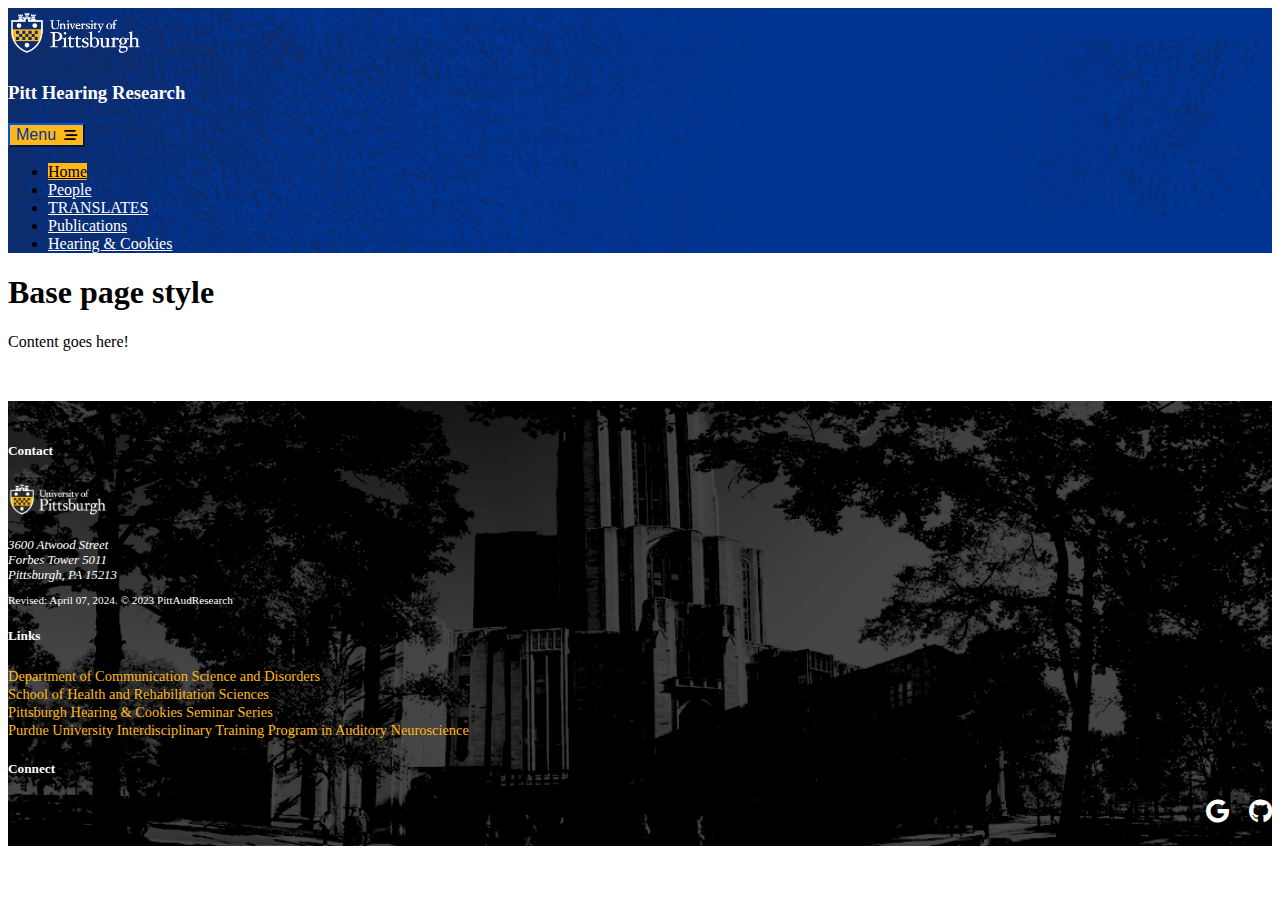
==== index.html @ f062fab5 "Initial commit of base layout" ====
<!doctype html>
<html lang="en">
  <head>
    <meta charset="utf-8">
    <meta name="viewport" content="width=device-width, initial-scale=1">

    <title>Pitt Hearing Research</title>

    <link href="https://cdn.jsdelivr.net/npm/bootstrap@5.3.2/dist/css/bootstrap.min.css" rel="stylesheet" integrity="sha384-T3c6CoIi6uLrA9TneNEoa7RxnatzjcDSCmG1MXxSR1GAsXEV/Dwwykc2MPK8M2HN" crossorigin="anonymous">

    <link rel="stylesheet" href="https://cdnjs.cloudflare.com/ajax/libs/font-awesome/6.0.0-beta3/css/all.min.css">

    <link rel="stylesheet" type="text/css" href="static/css/main.css">
    <link rel="icon" type="image/x-icon" href="static/images/favicons/favicon.ico">
  </head>


  <body>
  <!-- Navigation -->
  <nav class="navbar navbar-expand-lg custom-navbar sticky-top">
    <div class="container">
      <a class="navbar-brand custom-navbar-brand" href="https://www.pitt.edu/">
        <img src="static/images/pittsecondaryreverse.png" width="135" alt="Pitt">
      </a>
      <span class="border-start">
        <h3 class="custom-navbar-text ms-4 mt-2">Pitt Hearing Research </h3>
      </span>
      <button class="navbar-toggler custom-navbar-toggler" type="button" data-bs-toggle="collapse" data-bs-target="#navbarResponsive" aria-controls="navbarResponsive" aria-expanded="true" aria-label="Toggle navigation">
        <span class="menu-label">Menu</span>
        <i class="fas fa-bars-staggered"></i> <!-- FontAwesome icon -->
      </button>
      <div class="collapse navbar-collapse" id="navbarResponsive">
        <ul class="navbar-nav ms-auto">
          <li class="nav-item custom-nav-item">
            <a class="nav-link custom-nav-link active" href="#">Home</a>
          </li>
          <li class="nav-item custom-nav-item">
            <a class="nav-link custom-nav-link" href="people.html">People</a>
          </li>
          <li class="nav-item custom-nav-item">
            <a class="nav-link custom-nav-link" href="translates.html">TRANSLATES</a>
          </li>
          <li class="nav-item custom-nav-item">
            <a class="nav-link custom-nav-link" href="publications.html">Publications</a>
          </li>
          <li class="nav-item custom-nav-item">
            <a class="nav-link custom-nav-link" href="#">Hearing & Cookies</a>
          </li>
        </ul>
      </div>
    </div>
  </nav>


  <!-- Page Content -->
  <main role="main" class="container">
  <h1 class="mt-4">Base page style</h1>

  <p class="mt-4">
  Content goes here!
  </p>


  </main>


  <footer class="custom-footer">
    <div class="container">
      <div class="row">
        <!-- Left Column: Logo, Address, Copyright -->
        <div class="col-md-4">
          <h5>Contact</h5>
          <img src="static/images/pittsecondaryreverse.png" alt="Pitt Logo" class="footer-logo">
          <address class="smaller-text">
            3600 Atwood Street<br>
            Forbes Tower 5011<br>
            Pittsburgh, PA 15213
          </address>
          <p class="smallest-text">Revised: April 07, 2024. &copy; 2023 PittAudResearch</p>
        </div>
        <!-- Middle Column: Links -->
        <div class="col-md-4">
          <h5>Links</h5>
          <a href="https://www.shrs.pitt.edu/csd" target="_blank" class="footer-link">Department of Communication Science and Disorders</a><br>
          <a href="https://www.shrs.pitt.edu/" target="_blank" class="footer-link">School of Health and Rehabilitation Sciences</a><br>
          <a href="#" target="_blank" class="footer-link">Pittsburgh Hearing & Cookies Seminar Series</a><br>
          <a href="https://engineering.purdue.edu/TPAN" target="_blank" class="footer-link">Purdue University Interdisciplinary Training Program in Auditory Neuroscience</a><br>
        </div>
        <!-- Right Column: Social Media Icons -->
        <div class="col-md-4 text-end">
          <h5>Connect</h5>
          <div class="social-icons">
            <a href="https://scholar.google.com/citations?user=Ay6wT1MAAAAJ&hl=en" target="_blank"><i class="fab fa-google"></i></a>
            <a href="https://github.com/SNAPsoftware/" target="_blank"><i class="fab fa-github"></i></a>
          </div>
        </div>
      </div>
  </div>
  </footer>



    <script src="https://cdn.jsdelivr.net/npm/bootstrap@5.3.2/dist/js/bootstrap.bundle.min.js" integrity="sha384-C6RzsynM9kWDrMNeT87bh95OGNyZPhcTNXj1NW7RuBCsyN/o0jlpcV8Qyq46cDfL" crossorigin="anonymous"></script>
  </body>

</html>
---- static/css/main.css ----
/* PITT BRANDING */

/* Custom navbar styles */
.custom-navbar {
  background: url(../images/bg_header.png);
  background-color: #003594;
  background-size: cover; /* Cover the entire navbar */
  background-position: center; /* Center the background image */
  background-repeat: no-repeat; /* Do not repeat the image */
}

.custom-navbar-brand,
.custom-navbar-text,
.custom-nav-link {
  color: white !important;
}

.custom-navbar-toggler {
  background-color: white;
}

/* Hover effect for navbar items */
.custom-nav-item a:hover {
  background-color: #3366ff;
  color: white !important;
}

/* Active state for navbar items */
.custom-nav-item a.active {
  background-color: #ffb81c;
  color: black !important;
}


/* Custom navbar-toggler styles */
.custom-navbar-toggler {
  background-color: #ffb81c !important;
  border-color: #003594 !important;
}


.custom-navbar-toggler:focus {
  outline: none;
  box-shadow: 0 0 5px #ffb81c; /* Or any other color */
}


.menu-label {
  color: #003594;
  margin-right: 4px; /* Adjust spacing as needed */
  font-size: 16px;  /* Adjust font size as needed */
}


/* Footer */
.custom-footer {
  background-image: url('../images/footerpano.png');
  background-size: cover;
  background-position: center;
  background-repeat: no-repeat;
  color: #fff;
  padding: 20px 0;
  margin-top: 50px; /* Add top margin */

}


.footer-logo {
  max-width: 100px;
  margin-bottom: 15px;
}

.smaller-text {
  font-size: 0.8em;
}

.smallest-text {
  font-size: 0.7em;
}

.footer-link {
  color: #ffb81c;
  font-size: 0.9em;
  text-decoration: none;
}

.footer-link:hover {
  color: #fff;
}

.social-icons {
  display: flex;
  justify-content: flex-end;
  gap: 20px;
}

.social-icons a {
  color: #fff;
  font-size: 24px;
}

.social-icons a:hover {
  color: #ffb81c;
}


/* Team page styles */

/* Custom Card */
.team-card {
  border: none; /* Removes the border */
  text-align: center; /* Centers the content */
}

/* Custom Card Image */
/* Existing CSS for .team-card-img */
.team-card-img {
  border-radius: 50%;  /* makes it round */
  object-fit: cover;  /* resizes image to fit container while maintaining aspect ratio */
  object-position: center;  /* centers the image */
  width: 14rem;  /* fixed width */
  height: 14rem;  /* fixed height, same as width to make it a circle */
  display: block;  /* block level, for better control */
  margin: auto;  /* centers the image in the card */
  box-shadow: 0 0 10px 5px grey;  /* Adds a faded grey border */
  transition: box-shadow 0.2s;  /* Smooth transition for box-shadow */
}

/* Focus and hover behavior for links */
.profile-link {
  color: #000000;
  text-decoration: none;  /* Removes underlining */
}

.profile-link .fas,
.profile-link .team-card-title,
.profile-link .team-card-img {
  transition: color 0.2s, box-shadow 0.2s;  /* Smooth transition for color and box-shadow */
}

/* Color and box-shadow change on focus or hover for all elements inside the wrapper link */
.profile-link:focus .fas,
.profile-link:hover .fas {
  color: #ffb81c;
}

.profile-link:focus .team-card-img,
.profile-link:hover .team-card-img {
  box-shadow: 0 0 10px 5px #ffb81c;
}


/* Custom Card Body */
.team-card-body {
  padding: 15px;
}

/* Custom Social Media Icons */
.team-social-icons {
  font-size: 18px; /* Smaller font-size */
}

.team-social-icon {
  margin: 0 10px; /* Space between icons */
  color: #000000;
  text-decoration: none;
}

.team-social-icon:hover {
  color: #ffb81c; /* Becomes Pitt gold hover */
}


/* Style for social links on individual member page */
.social-link {
  color: black;
  text-decoration: none;
}

.social-link:hover {
  color: #ffb81c;
}


.twitter-scroll {
      max-height: 500px;  /* Set this to match the height of your main content */
      overflow-y: auto;
    }
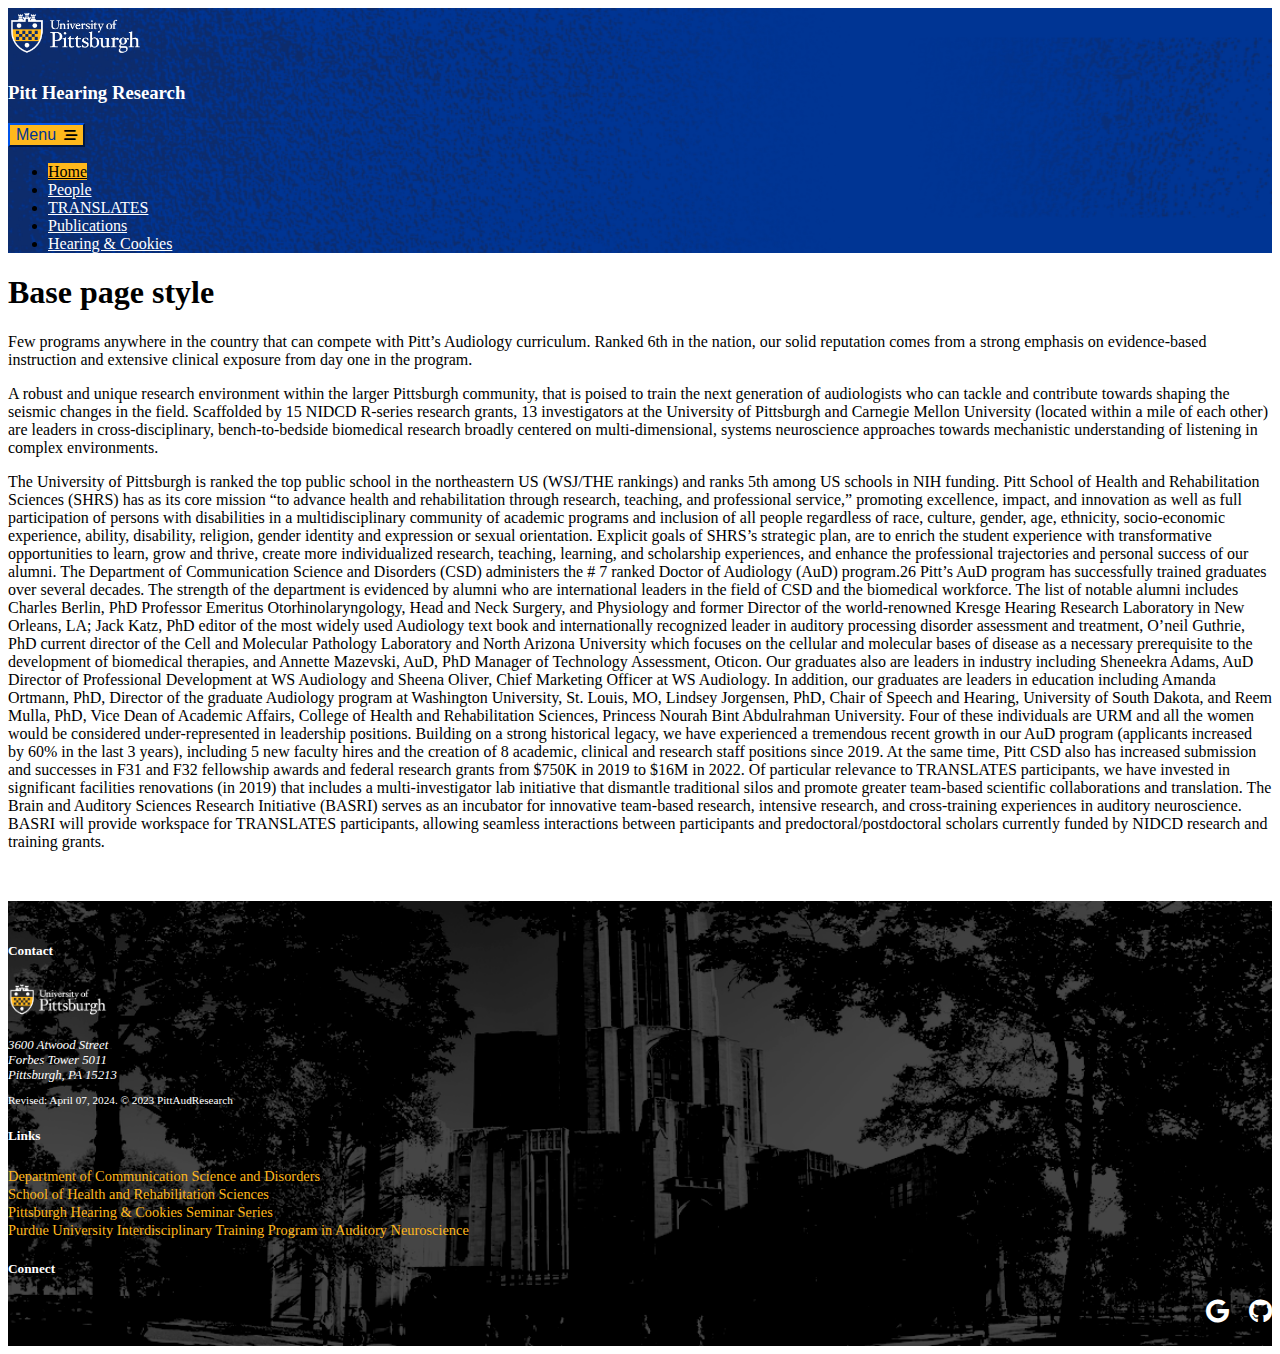
==== commit c3fb872d: "Placeholders added" ====
--- a/index.html
+++ b/index.html
@@ -4,7 +4,7 @@
     <meta charset="utf-8">
     <meta name="viewport" content="width=device-width, initial-scale=1">
 
-    <title>Pitt Hearing Research</title>
+    <title>Pitt Audiology Research</title>
 
     <link href="https://cdn.jsdelivr.net/npm/bootstrap@5.3.2/dist/css/bootstrap.min.css" rel="stylesheet" integrity="sha384-T3c6CoIi6uLrA9TneNEoa7RxnatzjcDSCmG1MXxSR1GAsXEV/Dwwykc2MPK8M2HN" crossorigin="anonymous">
 
@@ -57,10 +57,15 @@
   <h1 class="mt-4">Base page style</h1>
 
   <p class="mt-4">
-  Content goes here!
+
+  Few programs anywhere in the country that can compete with Pitt’s Audiology curriculum. Ranked 6th in the nation, our solid reputation comes from a strong emphasis on evidence-based instruction and extensive clinical exposure from day one in the program. </p>
+
+  A robust and unique research environment within the larger Pittsburgh community, that is poised to train the next generation of audiologists who can tackle and contribute towards shaping the seismic changes in the field. Scaffolded by 15 NIDCD R-series research grants, 13 investigators at the University of Pittsburgh and Carnegie Mellon University (located within a mile of each other) are leaders in cross-disciplinary, bench-to-bedside biomedical research broadly centered on multi-dimensional, systems neuroscience approaches towards mechanistic understanding of listening in complex environments.
+
+  <p>
+  The University of Pittsburgh is ranked the top public school in the northeastern US (WSJ/THE rankings) and ranks 5th among US schools in NIH funding. Pitt School of Health and Rehabilitation Sciences (SHRS) has as its core mission “to advance health and rehabilitation through research, teaching, and professional service,” promoting excellence, impact, and innovation as well as full participation of persons with disabilities in a multidisciplinary community of academic programs and inclusion of all people regardless of race, culture, gender, age, ethnicity, socio-economic experience, ability, disability, religion, gender identity and expression or sexual orientation. Explicit goals of SHRS’s strategic plan, are to enrich the student experience with transformative opportunities to learn, grow and thrive, create more individualized research, teaching, learning, and scholarship experiences, and enhance the professional trajectories and personal success of our alumni. The Department of Communication Science and Disorders (CSD) administers the # 7 ranked Doctor of Audiology (AuD) program.26 Pitt’s AuD program has successfully trained graduates over several decades. The strength of the department is evidenced by alumni who are international leaders in the field of CSD and the biomedical workforce. The list of notable alumni includes Charles Berlin, PhD Professor Emeritus Otorhinolaryngology, Head and Neck Surgery, and Physiology and former Director of the world-renowned Kresge Hearing Research Laboratory in New Orleans, LA; Jack Katz, PhD editor of the most widely used Audiology text book and internationally recognized leader in auditory processing disorder assessment and treatment, O’neil Guthrie, PhD current director of the Cell and Molecular Pathology Laboratory and North Arizona University which focuses on the cellular and molecular bases of disease as a necessary prerequisite to the development of biomedical therapies, and Annette Mazevski, AuD, PhD Manager of Technology Assessment, Oticon. Our graduates also are leaders in industry including Sheneekra Adams, AuD Director of Professional Development at WS Audiology and Sheena Oliver, Chief Marketing Officer at WS Audiology. In addition, our graduates are leaders in education including Amanda Ortmann, PhD, Director of the graduate Audiology program at Washington University, St. Louis, MO, Lindsey Jorgensen, PhD, Chair of Speech and Hearing, University of South Dakota, and Reem Mulla, PhD, Vice Dean of Academic Affairs, College of Health and Rehabilitation Sciences, Princess Nourah Bint Abdulrahman University.  Four of these individuals are URM and all the women would be considered under-represented in leadership positions. Building on a strong historical legacy, we have experienced a tremendous recent growth in our AuD program (applicants increased by 60% in the last 3 years), including 5 new faculty hires and the creation of 8 academic, clinical and research staff positions since 2019. At the same time, Pitt CSD also has increased submission and successes in F31 and F32 fellowship awards and federal research grants from $750K in 2019 to $16M in 2022. Of particular relevance to TRANSLATES participants, we have invested in significant facilities renovations (in 2019) that includes a multi-investigator lab initiative that dismantle traditional silos and promote greater team-based scientific collaborations and translation. The Brain and Auditory Sciences Research Initiative (BASRI) serves as an incubator for innovative team-based research, intensive research, and cross-training experiences in auditory neuroscience. BASRI will provide workspace for TRANSLATES participants, allowing seamless interactions between participants and predoctoral/postdoctoral scholars currently funded by NIDCD research and training grants. 
   </p>
-
-
+  
   </main>
 
 
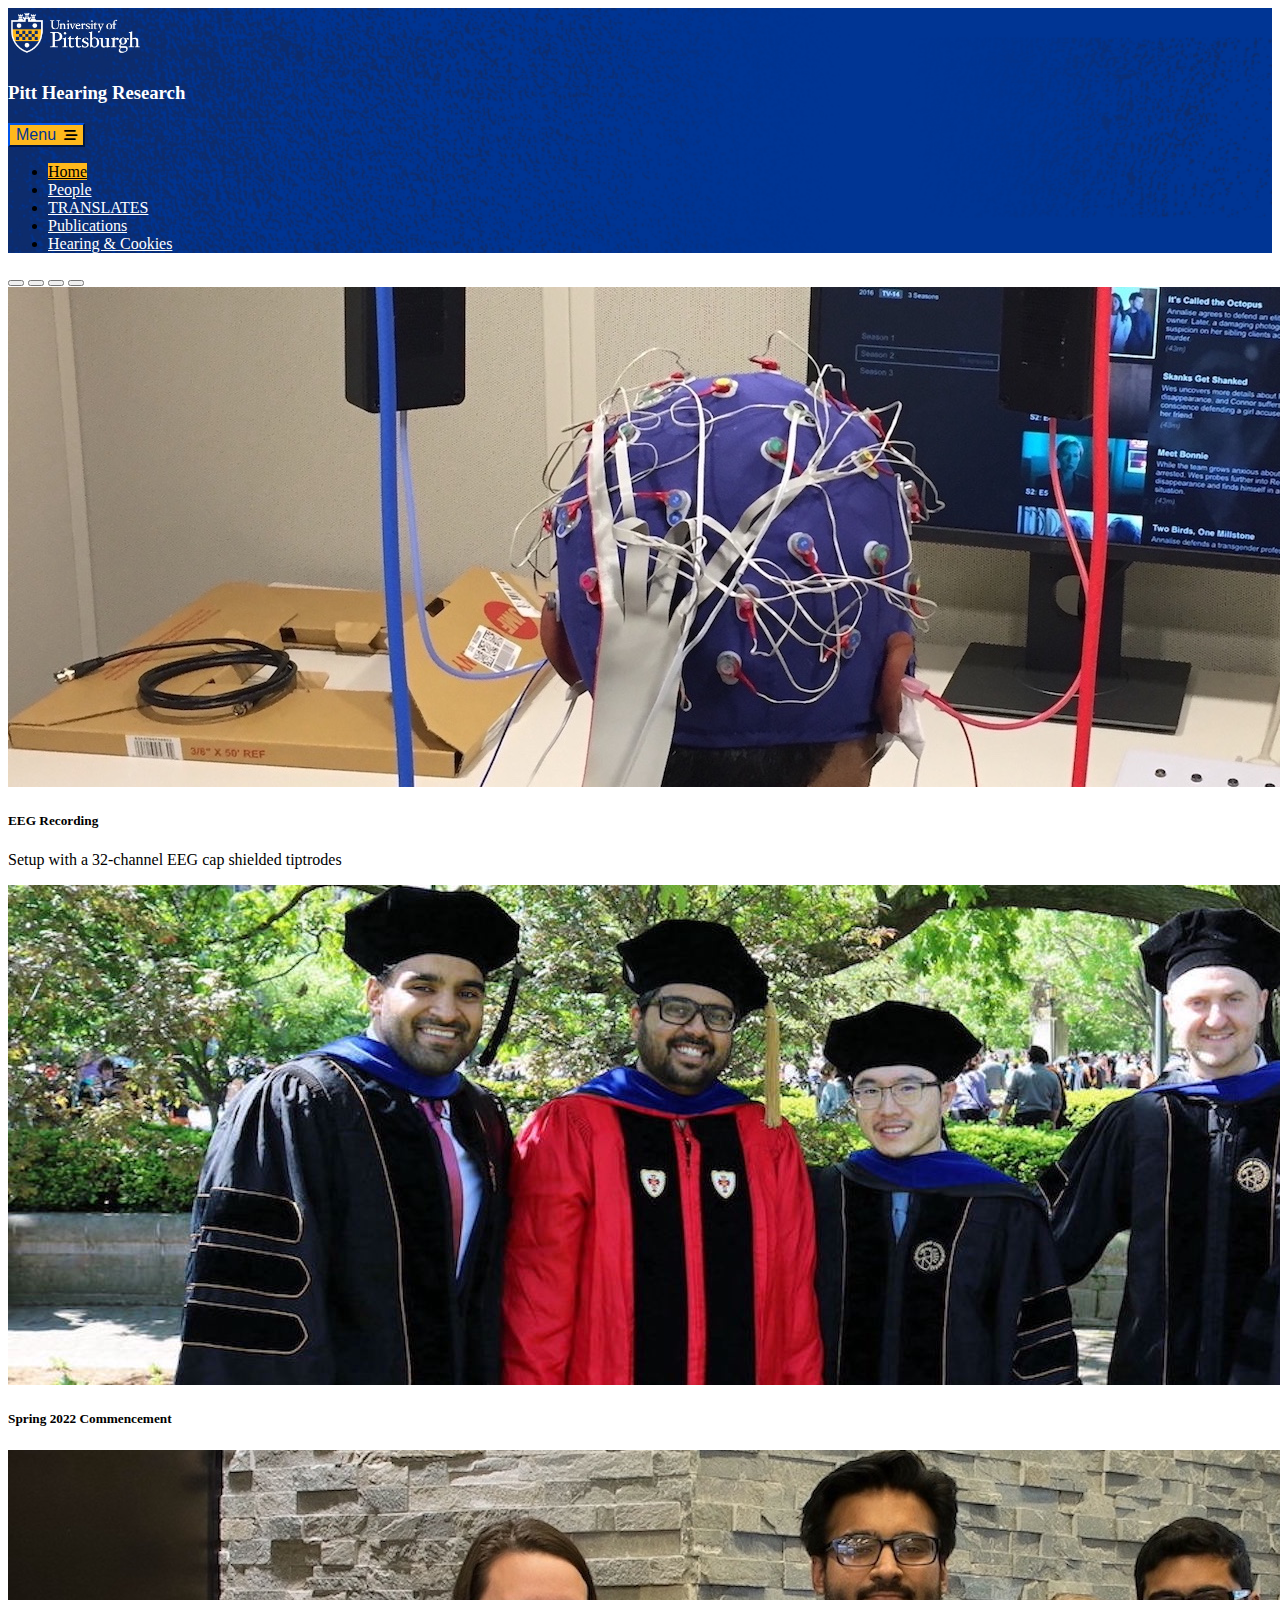
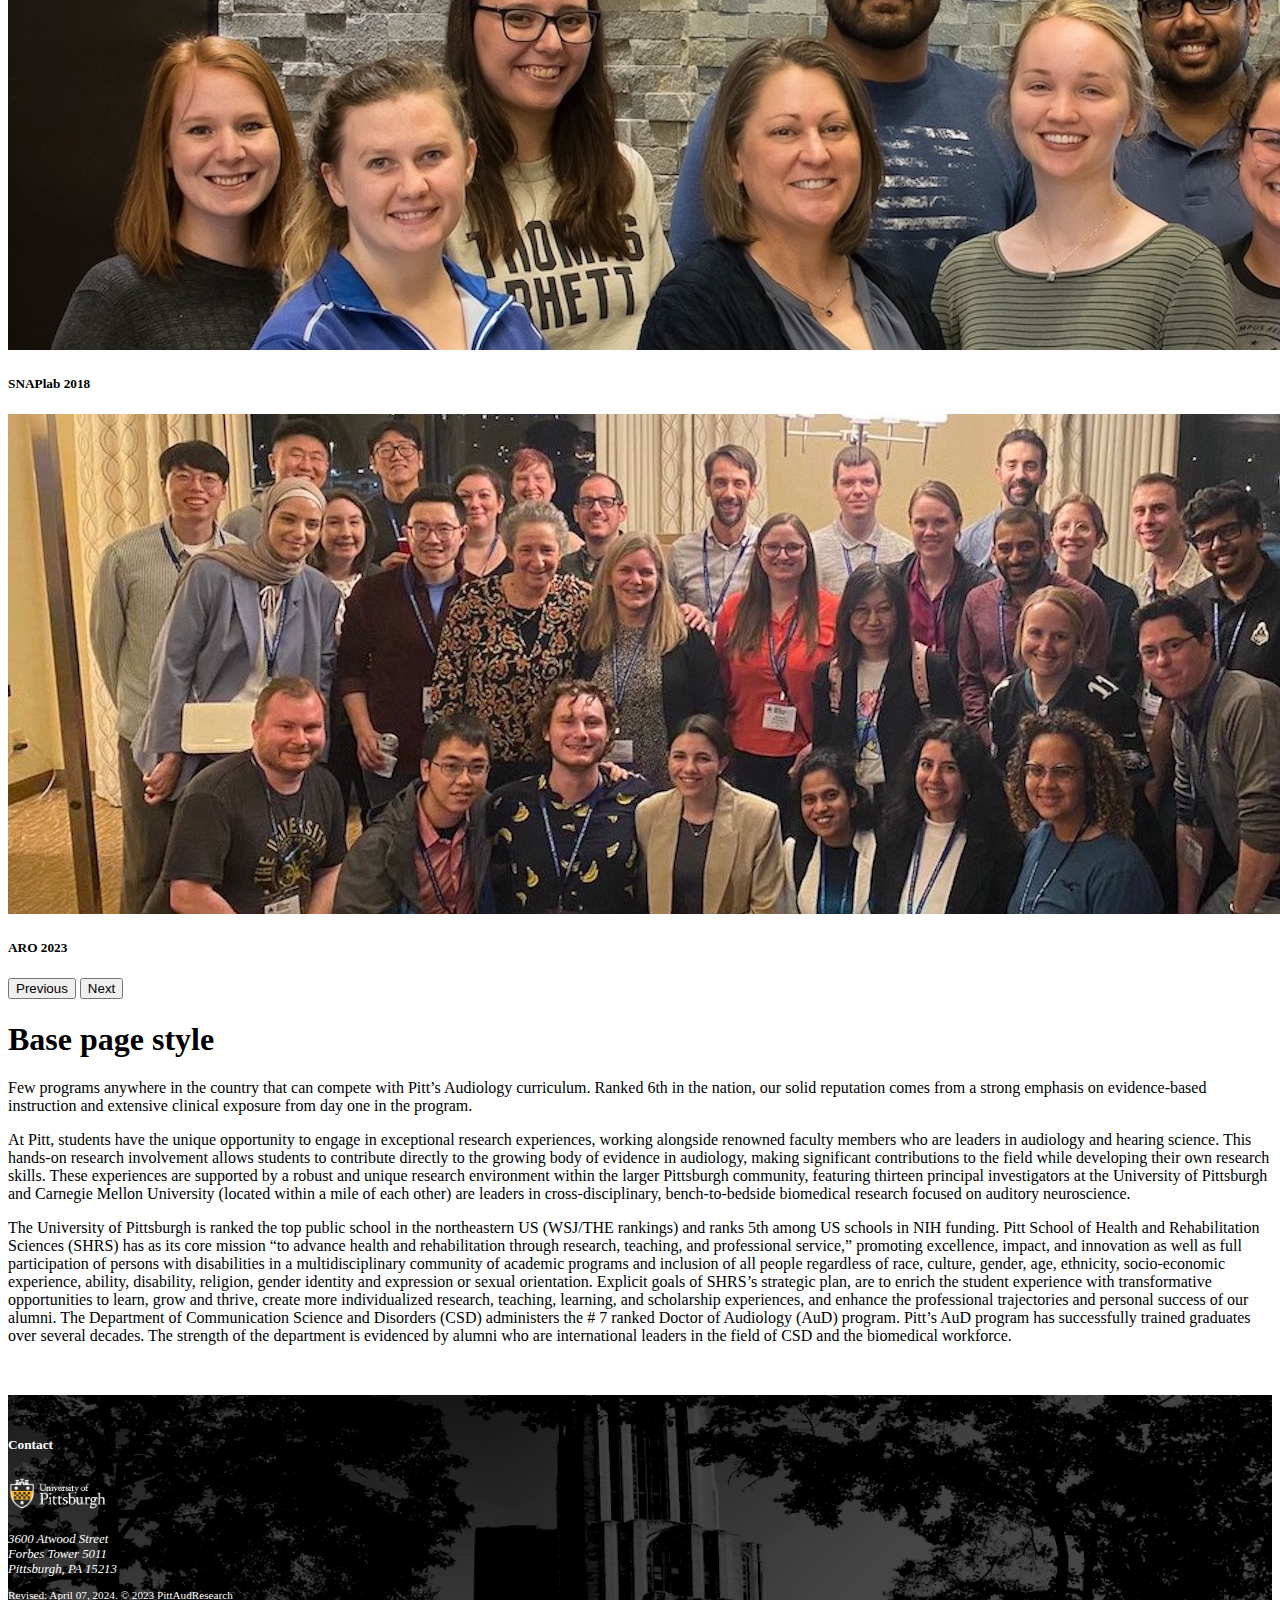
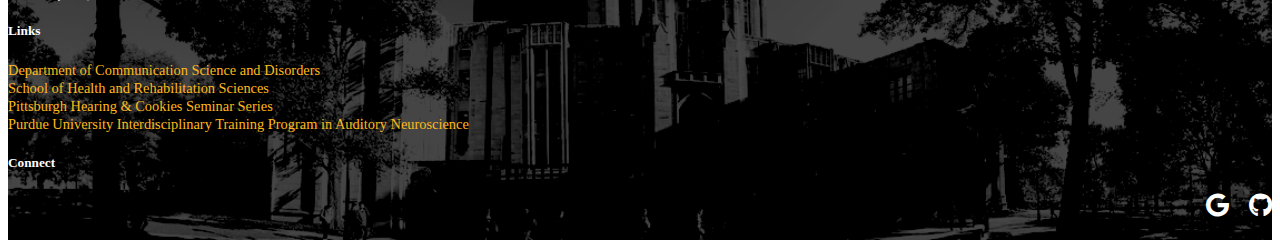
==== commit f757d932: "Adding carousel placeholder and some home page text" ====
--- a/index.html
+++ b/index.html
@@ -52,19 +52,79 @@
   </nav>
 
 
+  <!-- Carousel of awesome stuff -->
+
+  <div id="carouselExampleCaptions" class="carousel slide">
+  <div class="carousel-indicators">
+    <button type="button" data-bs-target="#carouselExampleCaptions" data-bs-slide-to="0" class="active" aria-current="true" aria-label="Slide 1"></button>
+    <button type="button" data-bs-target="#carouselExampleCaptions" data-bs-slide-to="1" aria-label="Slide 2"></button>
+    <button type="button" data-bs-target="#carouselExampleCaptions" data-bs-slide-to="2" aria-label="Slide 3"></button>
+    <button type="button" data-bs-target="#carouselExampleCaptions" data-bs-slide-to="3" aria-label="Slide 4"></button>
+  </div>
+  <div class="carousel-inner">
+    <div class="carousel-item active">
+      <img src="static/images/slides/Subject.jpg" class="d-block w-100" alt="EEG Recording">
+      <div class="carousel-caption d-none d-md-block">
+        <h5>EEG Recording</h5>
+        <p>Setup with a 32-channel EEG cap shielded tiptrodes</p>
+      </div>
+    </div>
+
+    <div class="carousel-item">
+      <img src="static/images/slides/Commencement2022.jpg" class="d-block w-100" alt="Spring 2022 Commencement">
+      <div class="carousel-caption d-none d-md-block">
+        <h5>Spring 2022 Commencement</h5>
+      </div>
+    </div>
+
+    <div class="carousel-item">
+      <img src="static/images/slides/Snaplab2018.jpg" class="d-block w-100" alt="SNAPlab 2018">
+      <div class="carousel-caption d-none d-md-block">
+        <h5>SNAPlab 2018</h5>
+      </div>
+    </div>
+
+    <div class="carousel-item">
+      <img src="static/images/slides/ARO2023.jpg" class="d-block w-100" alt="ARO 2023">
+      <div class="carousel-caption d-none d-md-block">
+        <h5>ARO 2023</h5>
+      </div>
+    </div>
+  </div>
+
+  <button class="carousel-control-prev" type="button" data-bs-target="#carouselExampleCaptions" data-bs-slide="prev">
+    <span class="carousel-control-prev-icon" aria-hidden="true"></span>
+    <span class="visually-hidden">Previous</span>
+  </button>
+  <button class="carousel-control-next" type="button" data-bs-target="#carouselExampleCaptions" data-bs-slide="next">
+    <span class="carousel-control-next-icon" aria-hidden="true"></span>
+    <span class="visually-hidden">Next</span>
+  </button>
+  </div>
+
+
   <!-- Page Content -->
   <main role="main" class="container">
   <h1 class="mt-4">Base page style</h1>
 
   <p class="mt-4">
 
-  Few programs anywhere in the country that can compete with Pitt’s Audiology curriculum. Ranked 6th in the nation, our solid reputation comes from a strong emphasis on evidence-based instruction and extensive clinical exposure from day one in the program. </p>
+  Few programs anywhere in the country that can compete with Pitt’s Audiology curriculum. Ranked 6th in the nation, our solid reputation comes from a strong emphasis on evidence-based instruction and extensive clinical exposure from day one in the program.
+</p>
 
-  A robust and unique research environment within the larger Pittsburgh community, that is poised to train the next generation of audiologists who can tackle and contribute towards shaping the seismic changes in the field. Scaffolded by 15 NIDCD R-series research grants, 13 investigators at the University of Pittsburgh and Carnegie Mellon University (located within a mile of each other) are leaders in cross-disciplinary, bench-to-bedside biomedical research broadly centered on multi-dimensional, systems neuroscience approaches towards mechanistic understanding of listening in complex environments.
+<p>
+  At Pitt, students have the unique opportunity to engage in exceptional research experiences, working alongside renowned faculty members who are leaders in audiology and hearing science. This hands-on research involvement allows students to contribute directly to the growing body of evidence in audiology, making significant contributions to the field while developing their own research skills. These experiences are supported by a robust and unique research environment within the larger Pittsburgh community, featuring thirteen principal investigators at the University of Pittsburgh and Carnegie Mellon University (located within a mile of each other) are leaders in cross-disciplinary, bench-to-bedside biomedical research focused on auditory neuroscience.
+</p>
+<p>
+  The University of Pittsburgh is ranked the top public school in the northeastern US (WSJ/THE rankings) and ranks 5th among US schools in NIH funding. Pitt School of Health and Rehabilitation Sciences (SHRS) has as its core mission “to advance health and rehabilitation through research, teaching, and professional service,” promoting excellence, impact, and innovation as well as full participation of persons with disabilities in a multidisciplinary community of academic programs and inclusion of all people regardless of race, culture, gender, age, ethnicity, socio-economic experience, ability, disability, religion, gender identity and expression or sexual orientation. Explicit goals of SHRS’s strategic plan, are to enrich the student experience with transformative opportunities to learn, grow and thrive, create more individualized research, teaching, learning, and scholarship experiences, and enhance the professional trajectories and personal success of our alumni. The Department of Communication Science and Disorders (CSD) administers the # 7 ranked Doctor of Audiology (AuD) program. Pitt’s AuD program has successfully trained graduates over several decades. The strength of the department is evidenced by alumni who are international leaders in the field of CSD and the biomedical workforce.
+</p>
 
-  <p>
-  The University of Pittsburgh is ranked the top public school in the northeastern US (WSJ/THE rankings) and ranks 5th among US schools in NIH funding. Pitt School of Health and Rehabilitation Sciences (SHRS) has as its core mission “to advance health and rehabilitation through research, teaching, and professional service,” promoting excellence, impact, and innovation as well as full participation of persons with disabilities in a multidisciplinary community of academic programs and inclusion of all people regardless of race, culture, gender, age, ethnicity, socio-economic experience, ability, disability, religion, gender identity and expression or sexual orientation. Explicit goals of SHRS’s strategic plan, are to enrich the student experience with transformative opportunities to learn, grow and thrive, create more individualized research, teaching, learning, and scholarship experiences, and enhance the professional trajectories and personal success of our alumni. The Department of Communication Science and Disorders (CSD) administers the # 7 ranked Doctor of Audiology (AuD) program.26 Pitt’s AuD program has successfully trained graduates over several decades. The strength of the department is evidenced by alumni who are international leaders in the field of CSD and the biomedical workforce. The list of notable alumni includes Charles Berlin, PhD Professor Emeritus Otorhinolaryngology, Head and Neck Surgery, and Physiology and former Director of the world-renowned Kresge Hearing Research Laboratory in New Orleans, LA; Jack Katz, PhD editor of the most widely used Audiology text book and internationally recognized leader in auditory processing disorder assessment and treatment, O’neil Guthrie, PhD current director of the Cell and Molecular Pathology Laboratory and North Arizona University which focuses on the cellular and molecular bases of disease as a necessary prerequisite to the development of biomedical therapies, and Annette Mazevski, AuD, PhD Manager of Technology Assessment, Oticon. Our graduates also are leaders in industry including Sheneekra Adams, AuD Director of Professional Development at WS Audiology and Sheena Oliver, Chief Marketing Officer at WS Audiology. In addition, our graduates are leaders in education including Amanda Ortmann, PhD, Director of the graduate Audiology program at Washington University, St. Louis, MO, Lindsey Jorgensen, PhD, Chair of Speech and Hearing, University of South Dakota, and Reem Mulla, PhD, Vice Dean of Academic Affairs, College of Health and Rehabilitation Sciences, Princess Nourah Bint Abdulrahman University.  Four of these individuals are URM and all the women would be considered under-represented in leadership positions. Building on a strong historical legacy, we have experienced a tremendous recent growth in our AuD program (applicants increased by 60% in the last 3 years), including 5 new faculty hires and the creation of 8 academic, clinical and research staff positions since 2019. At the same time, Pitt CSD also has increased submission and successes in F31 and F32 fellowship awards and federal research grants from $750K in 2019 to $16M in 2022. Of particular relevance to TRANSLATES participants, we have invested in significant facilities renovations (in 2019) that includes a multi-investigator lab initiative that dismantle traditional silos and promote greater team-based scientific collaborations and translation. The Brain and Auditory Sciences Research Initiative (BASRI) serves as an incubator for innovative team-based research, intensive research, and cross-training experiences in auditory neuroscience. BASRI will provide workspace for TRANSLATES participants, allowing seamless interactions between participants and predoctoral/postdoctoral scholars currently funded by NIDCD research and training grants. 
-  </p>
+
+
+  <!--
+  The list of notable alumni includes Charles Berlin, PhD Professor Emeritus Otorhinolaryngology, Head and Neck Surgery, and Physiology and former Director of the world-renowned Kresge Hearing Research Laboratory in New Orleans, LA; Jack Katz, PhD editor of the most widely used Audiology text book and internationally recognized leader in auditory processing disorder assessment and treatment, O’neil Guthrie, PhD current director of the Cell and Molecular Pathology Laboratory and North Arizona University which focuses on the cellular and molecular bases of disease as a necessary prerequisite to the development of biomedical therapies, and Annette Mazevski, AuD, PhD Manager of Technology Assessment, Oticon. Our graduates also are leaders in industry including Sheneekra Adams, AuD Director of Professional Development at WS Audiology and Sheena Oliver, Chief Marketing Officer at WS Audiology. In addition, our graduates are leaders in education including Amanda Ortmann, PhD, Director of the graduate Audiology program at Washington University, St. Louis, MO, Lindsey Jorgensen, PhD, Chair of Speech and Hearing, University of South Dakota, and Reem Mulla, PhD, Vice Dean of Academic Affairs, College of Health and Rehabilitation Sciences, Princess Nourah Bint Abdulrahman University.  Four of these individuals are URM and all the women would be considered under-represented in leadership positions. Building on a strong historical legacy, we have experienced a tremendous recent growth in our AuD program (applicants increased by 60% in the last 3 years), including 5 new faculty hires and the creation of 8 academic, clinical and research staff positions since 2019. At the same time, Pitt CSD also has increased submission and successes in F31 and F32 fellowship awards and federal research grants from $750K in 2019 to $16M in 2022. Of particular relevance to TRANSLATES participants, we have invested in significant facilities renovations (in 2019) that includes a multi-investigator lab initiative that dismantle traditional silos and promote greater team-based scientific collaborations and translation. The Brain and Auditory Sciences Research Initiative (BASRI) serves as an incubator for innovative team-based research, intensive research, and cross-training experiences in auditory neuroscience. BASRI will provide workspace for TRANSLATES participants, allowing seamless interactions between participants and predoctoral/postdoctoral scholars currently funded by NIDCD research and training grants.
+  -->
+  
   
   </main>
 
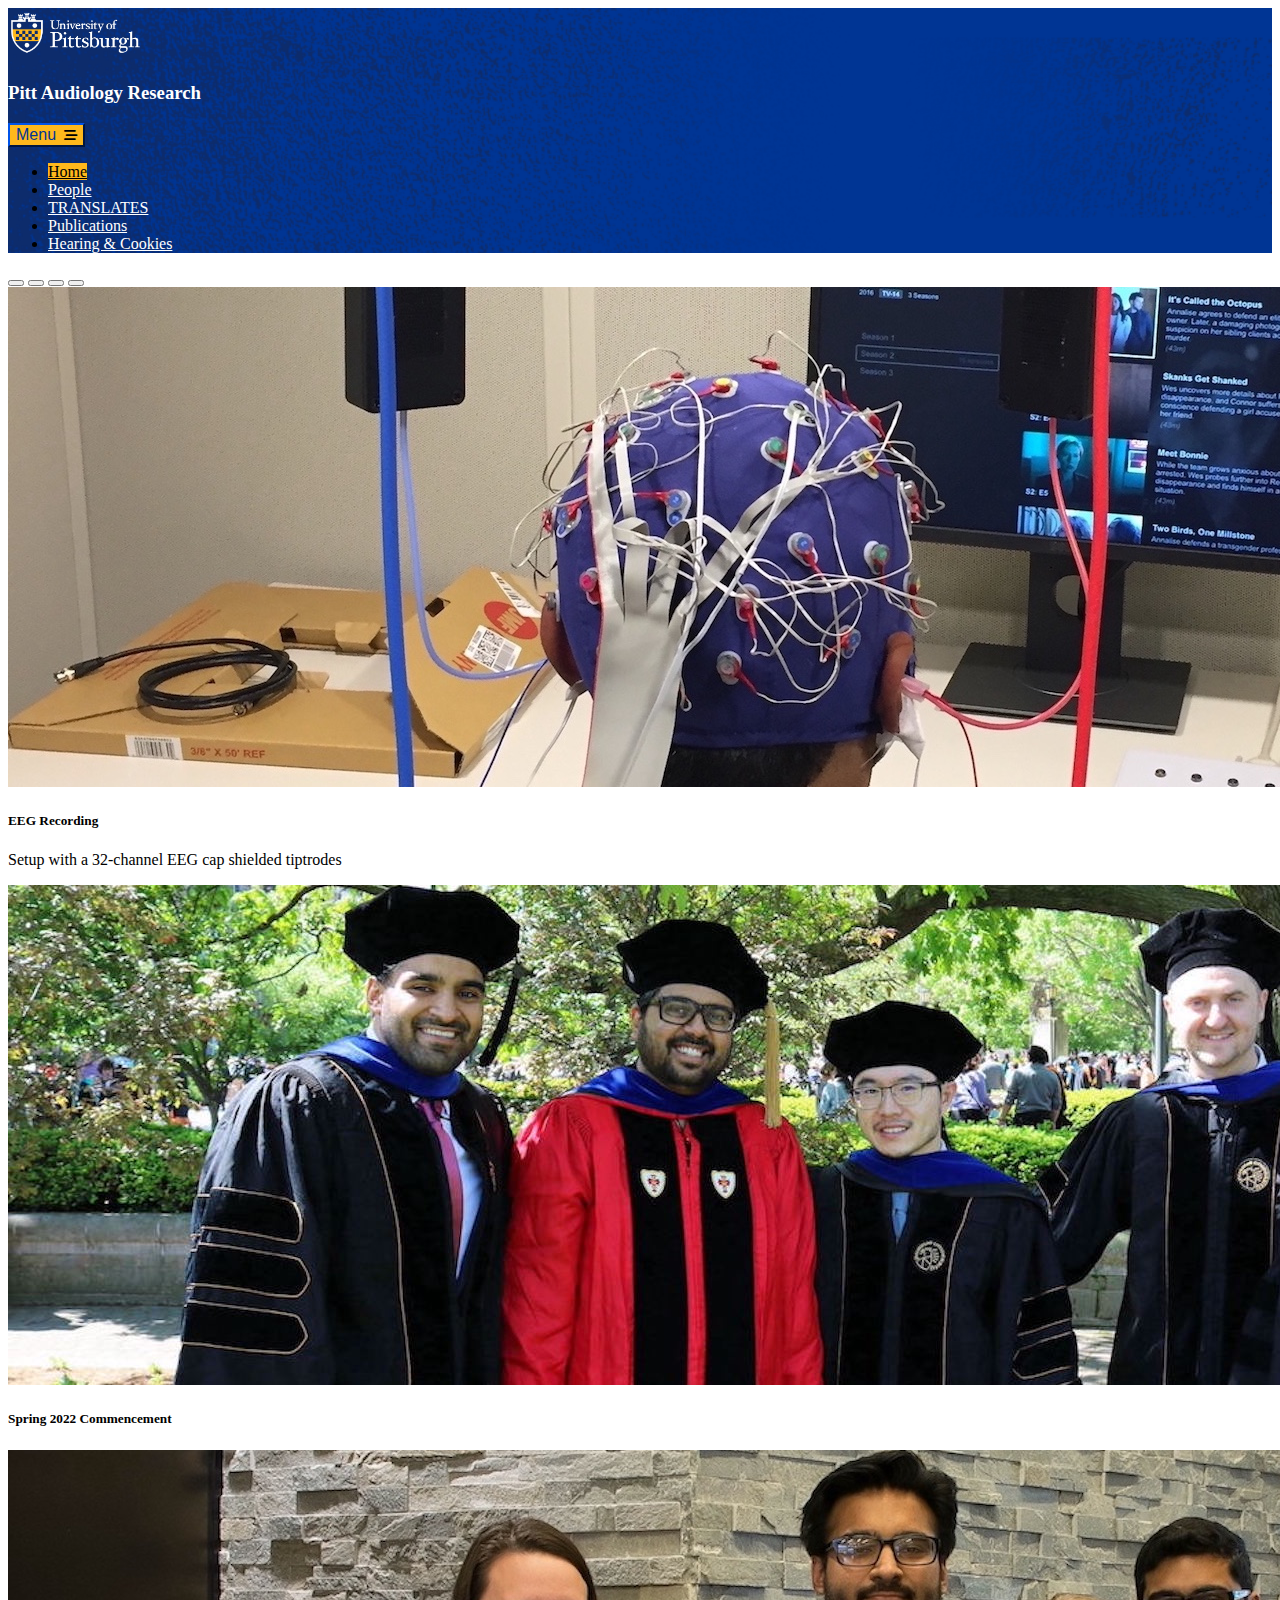
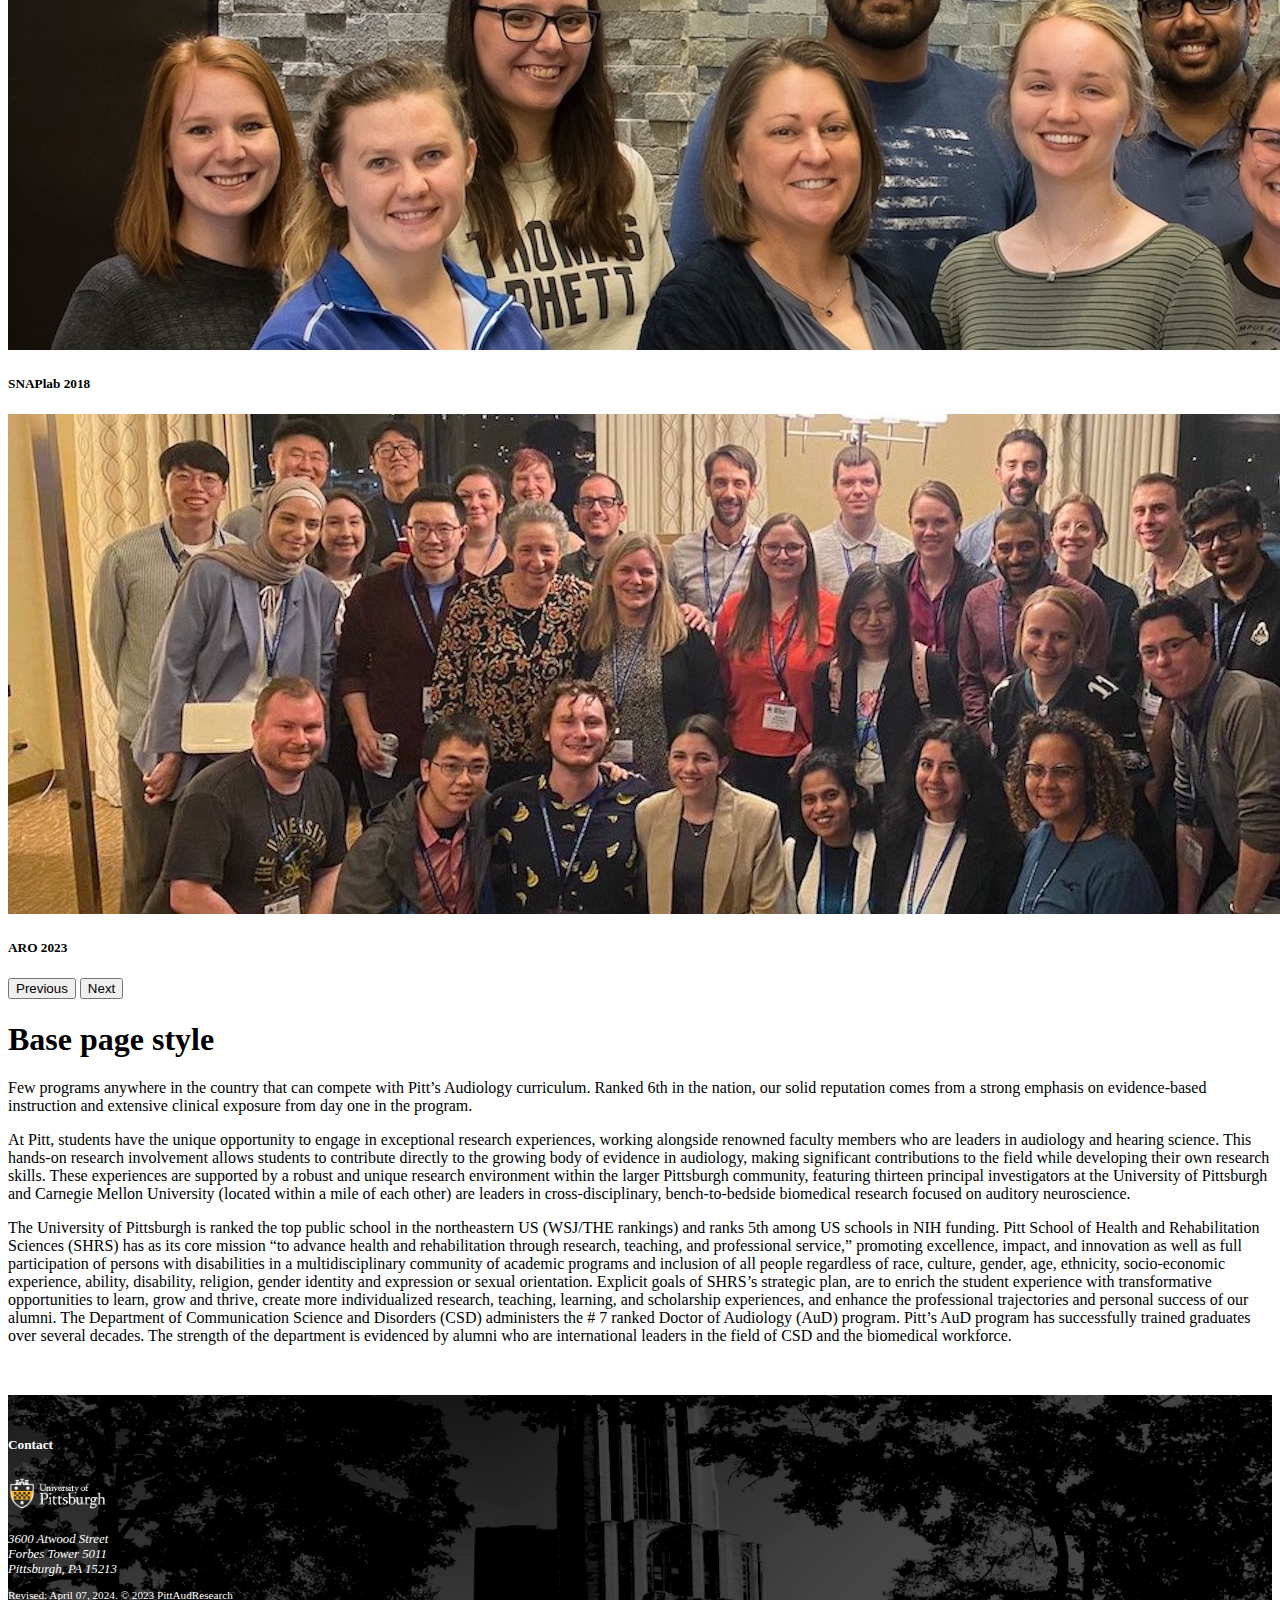
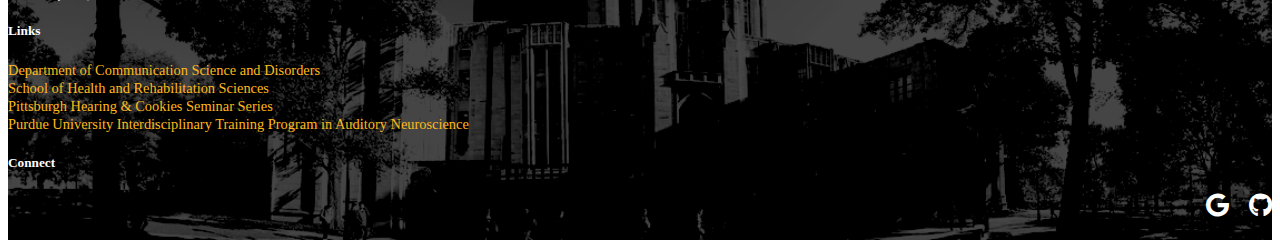
==== commit 628eca77: "Editing title" ====
--- a/index.html
+++ b/index.html
@@ -23,7 +23,7 @@
         <img src="static/images/pittsecondaryreverse.png" width="135" alt="Pitt">
       </a>
       <span class="border-start">
-        <h3 class="custom-navbar-text ms-4 mt-2">Pitt Hearing Research </h3>
+        <h3 class="custom-navbar-text ms-4 mt-2">Pitt Audiology Research </h3>
       </span>
       <button class="navbar-toggler custom-navbar-toggler" type="button" data-bs-toggle="collapse" data-bs-target="#navbarResponsive" aria-controls="navbarResponsive" aria-expanded="true" aria-label="Toggle navigation">
         <span class="menu-label">Menu</span>
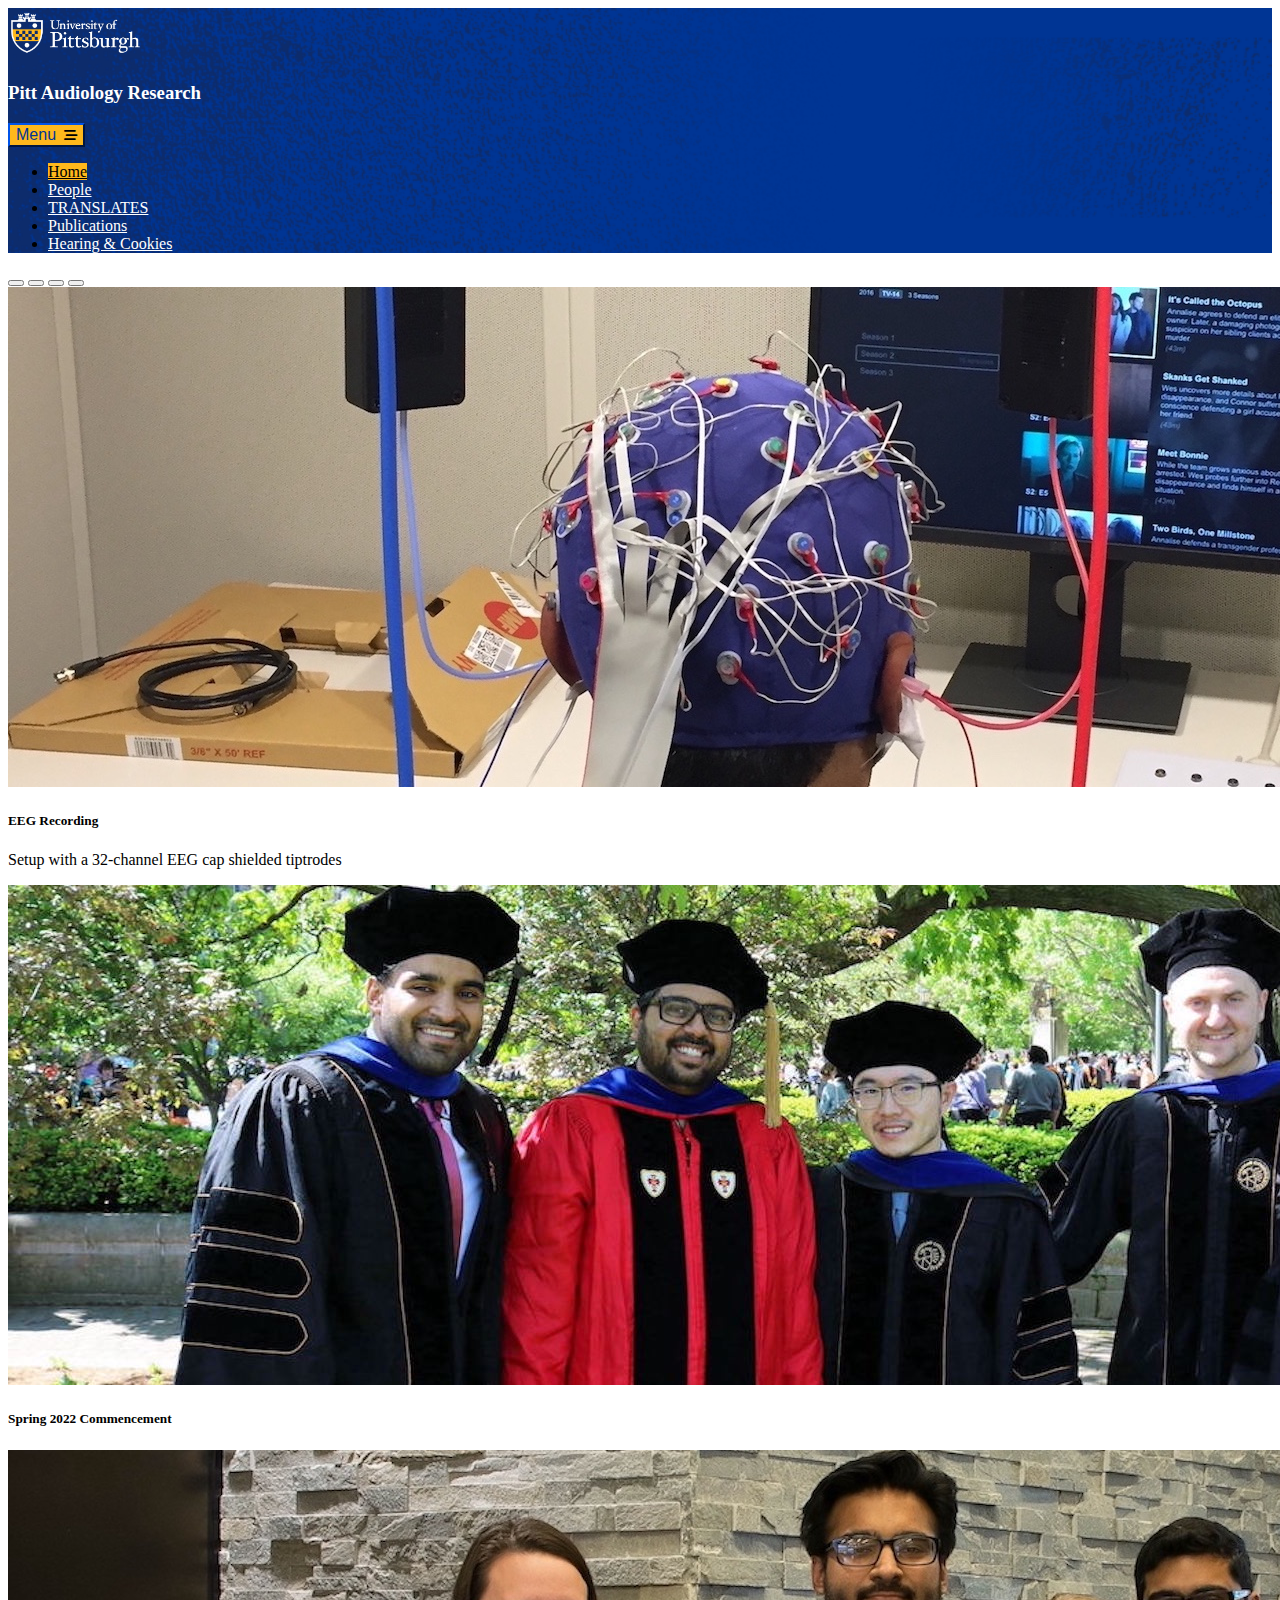
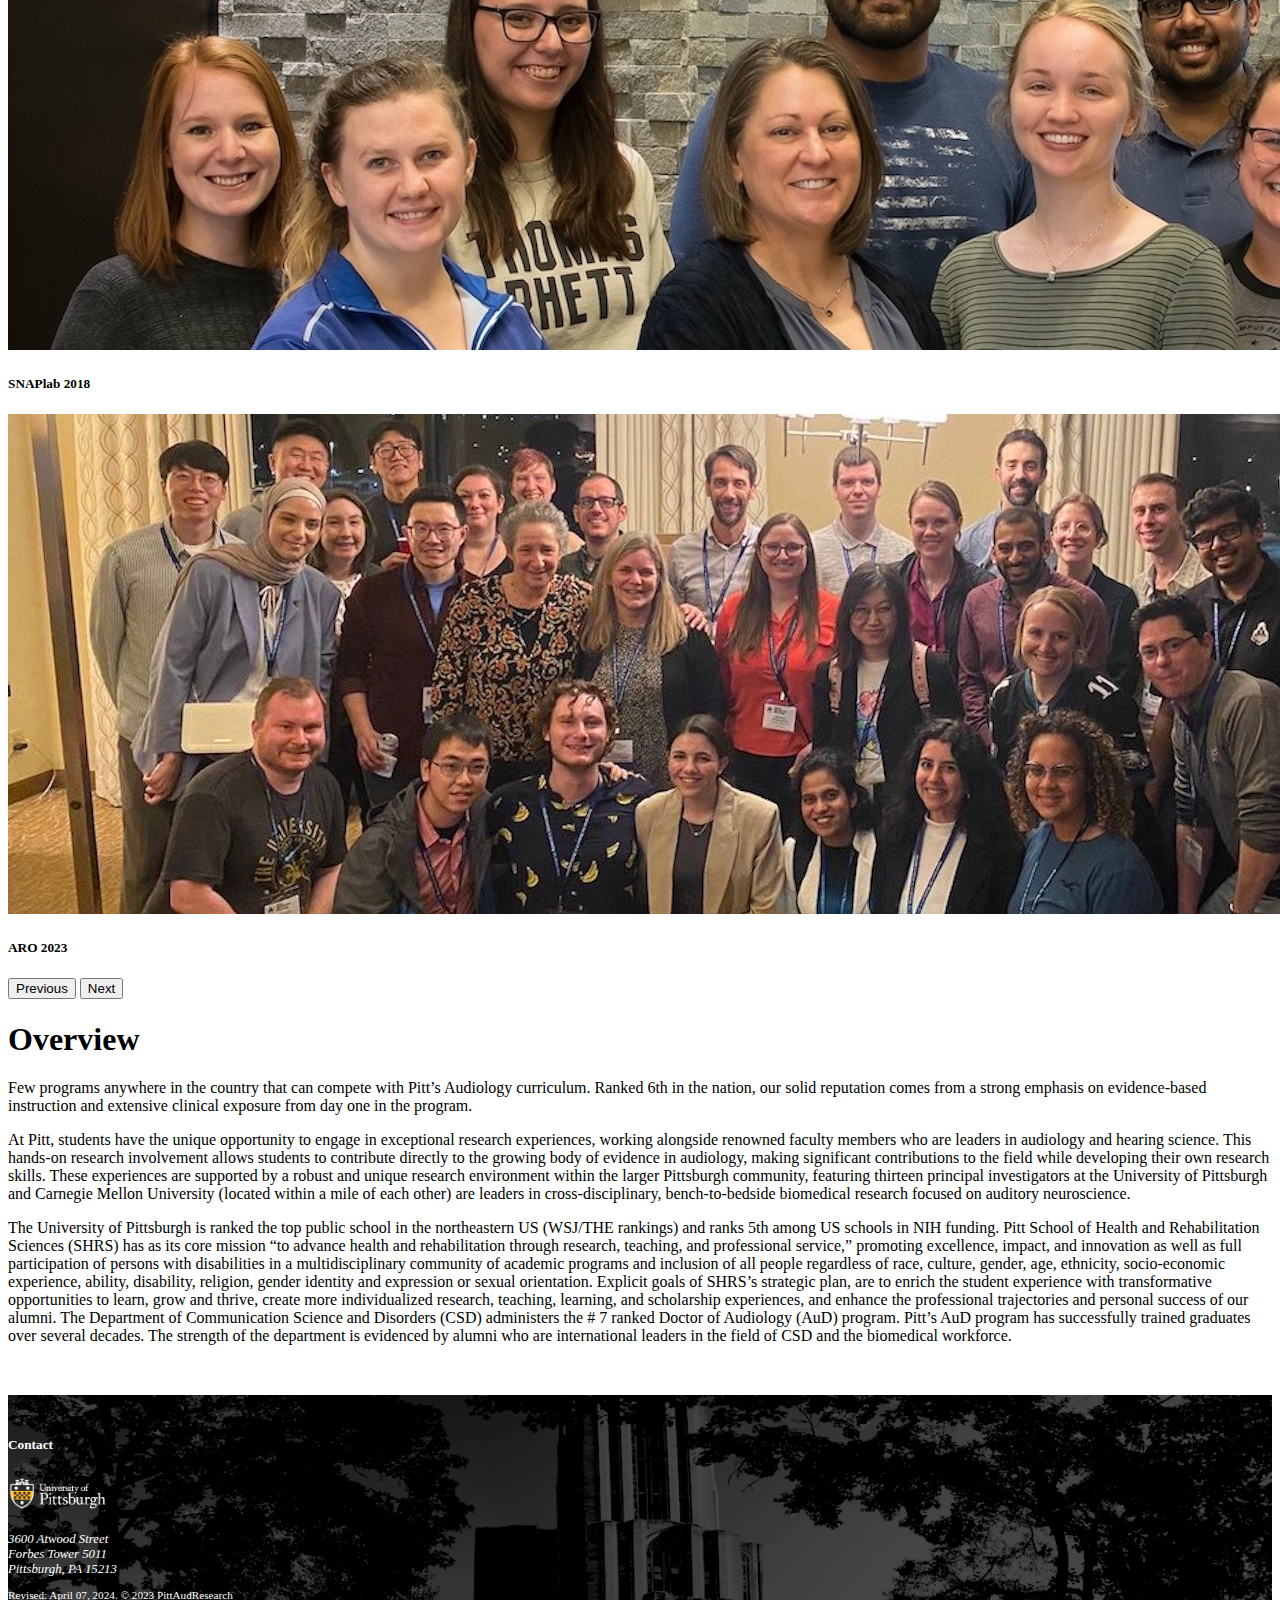
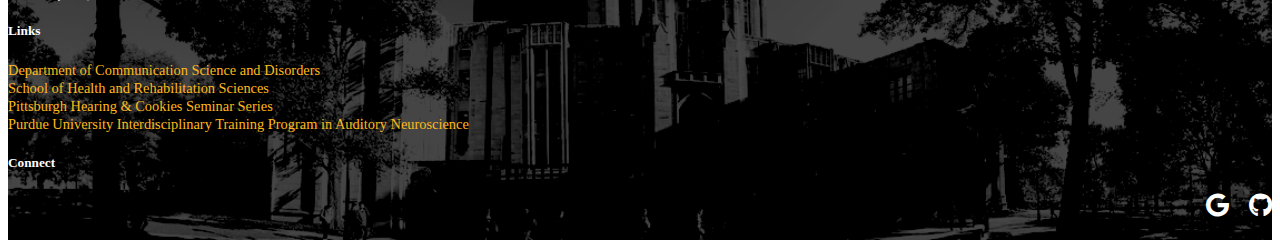
==== commit 47eb2f0c: "Editing title" ====
--- a/index.html
+++ b/index.html
@@ -105,7 +105,7 @@
 
   <!-- Page Content -->
   <main role="main" class="container">
-  <h1 class="mt-4">Base page style</h1>
+  <h1 class="mt-4">Overview</h1>
 
   <p class="mt-4">
 
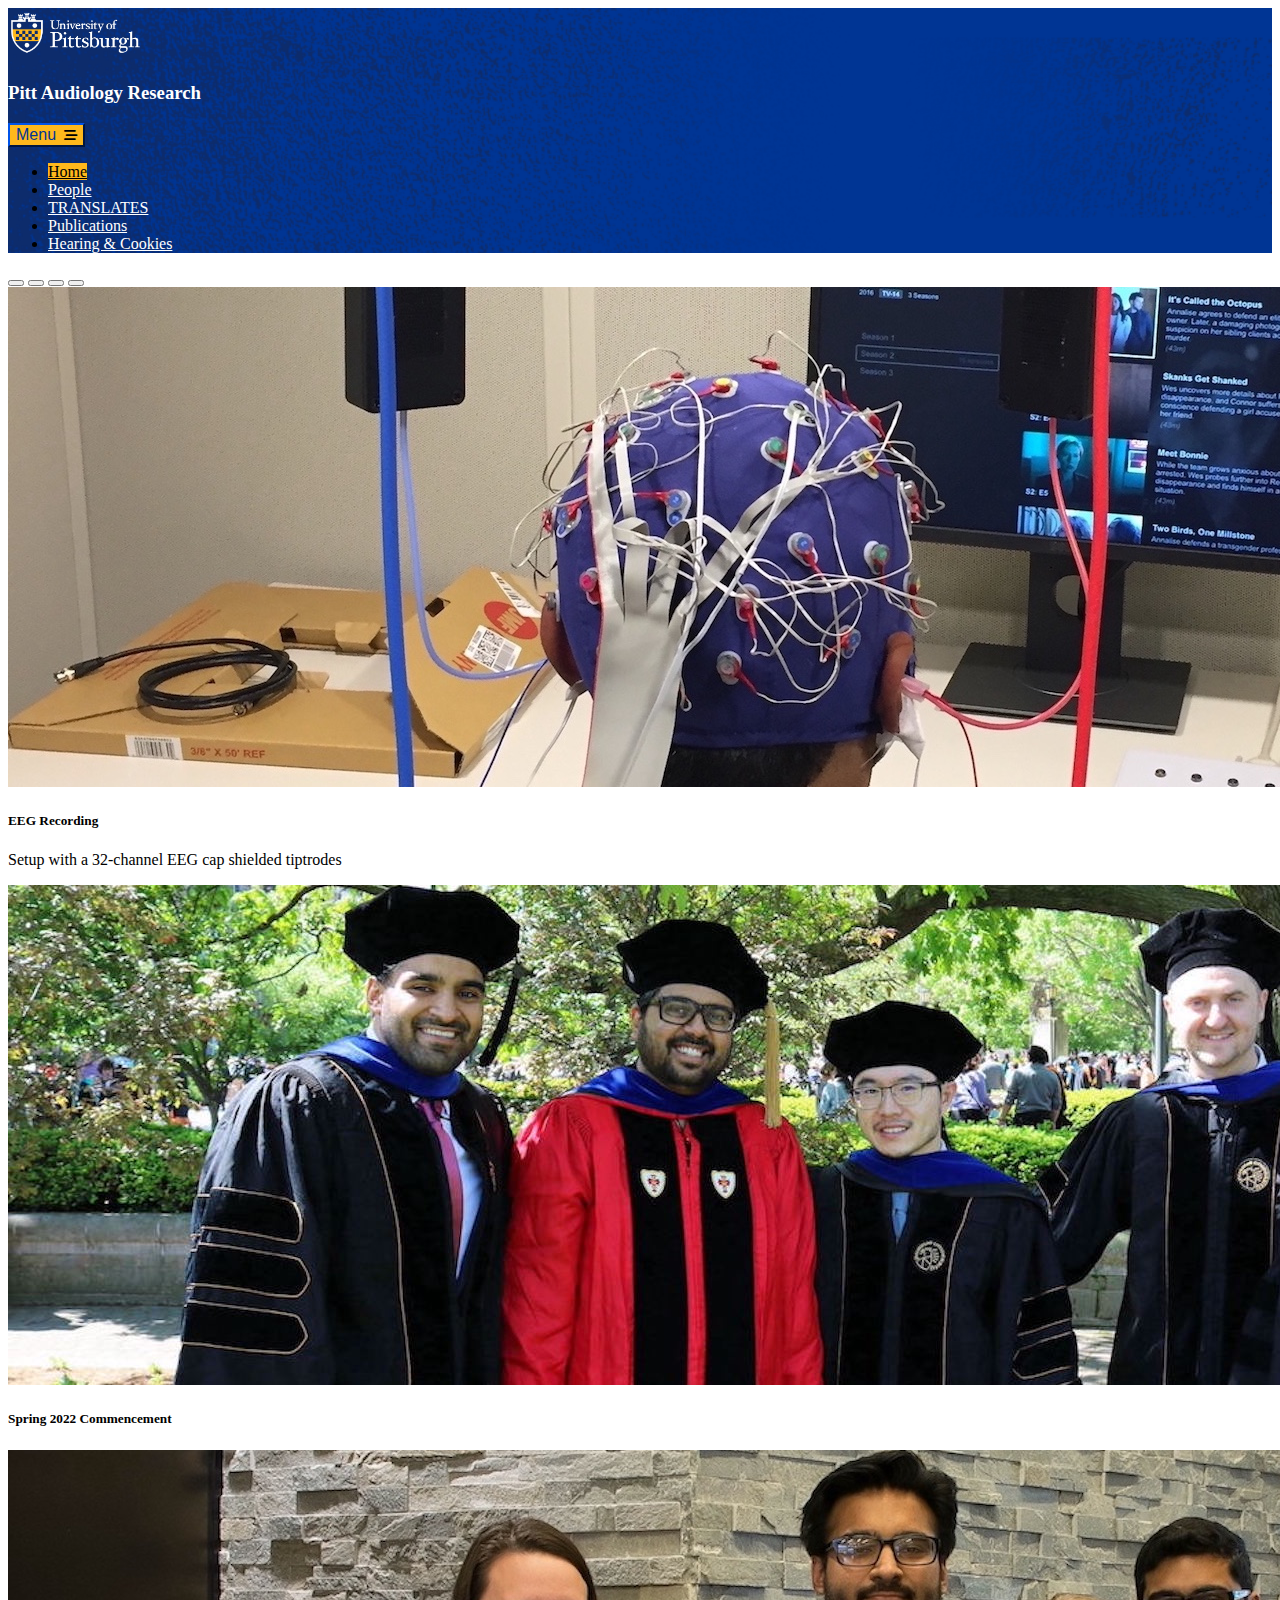
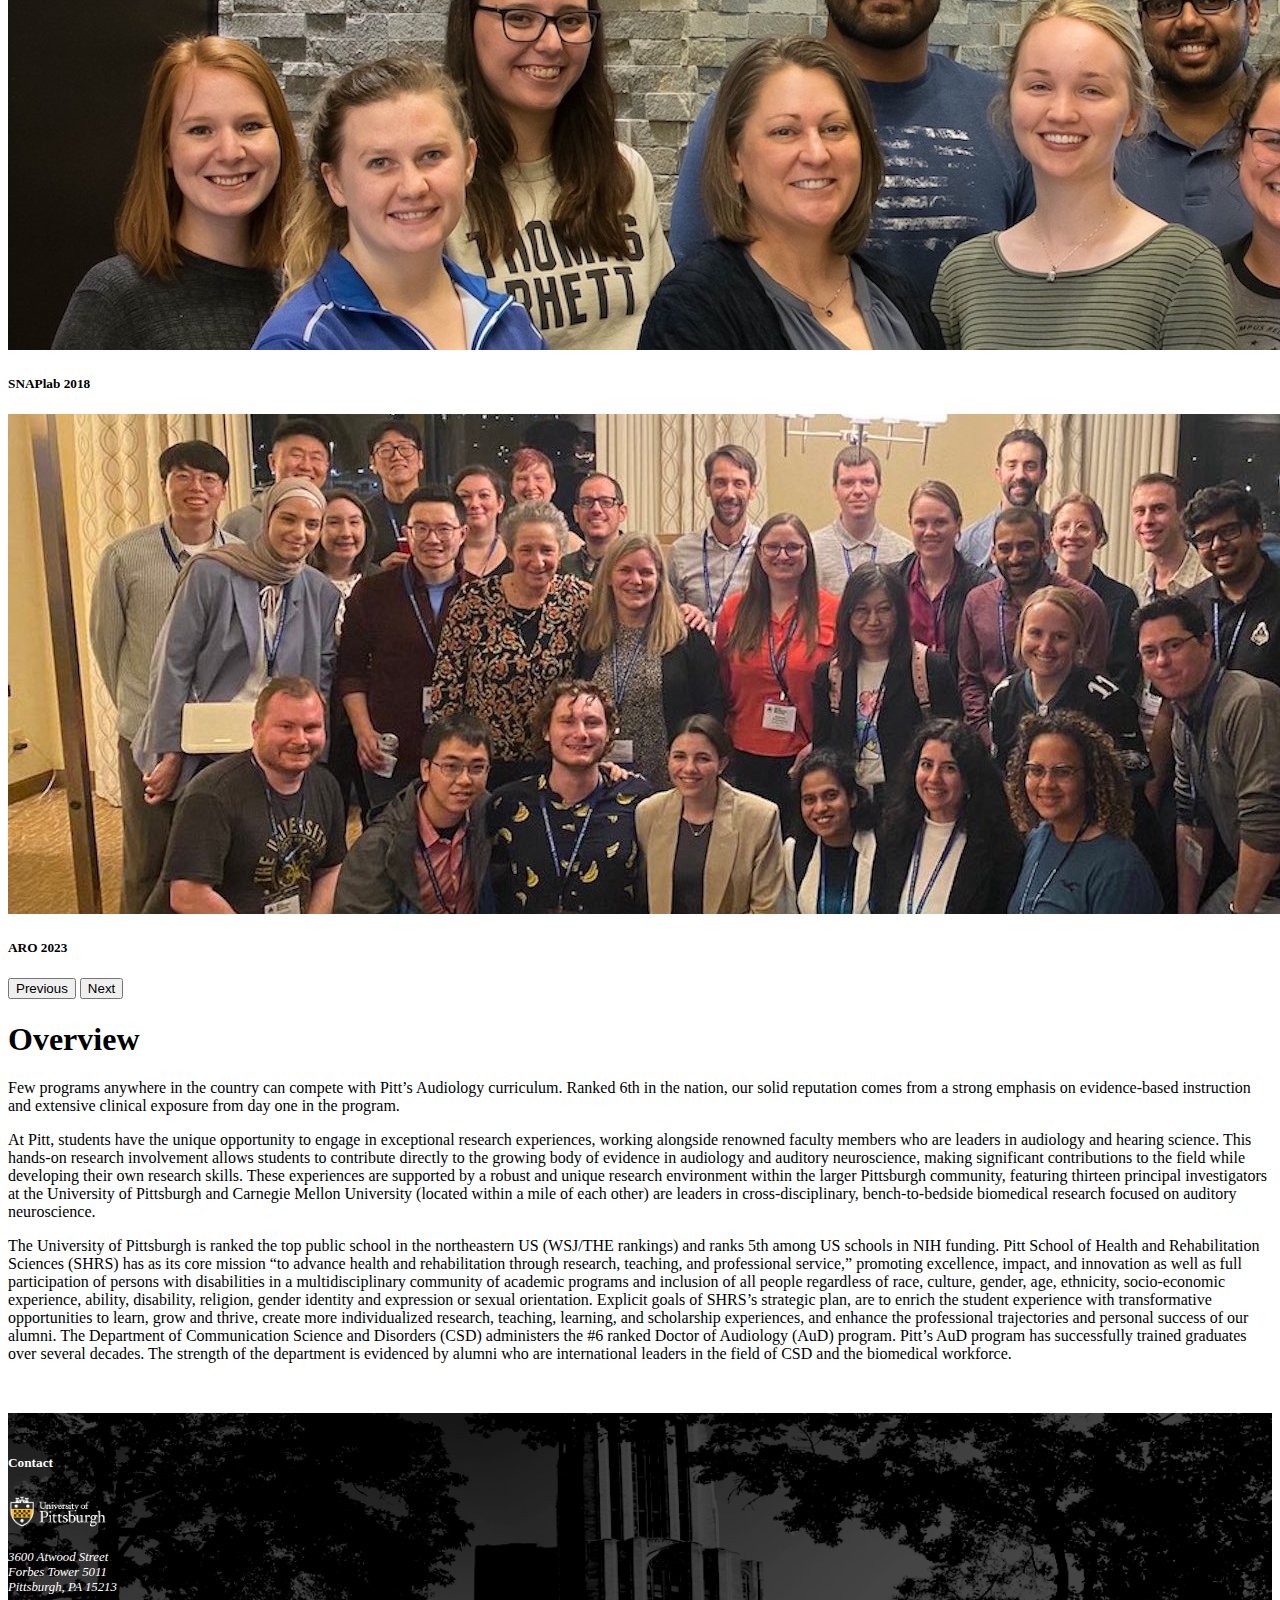
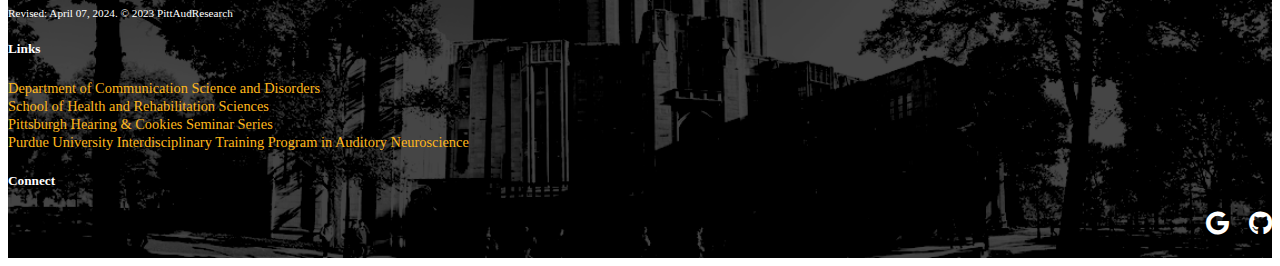
==== commit 1549c7b6: "Typo fixes" ====
--- a/index.html
+++ b/index.html
@@ -109,14 +109,14 @@
 
   <p class="mt-4">
 
-  Few programs anywhere in the country that can compete with Pitt’s Audiology curriculum. Ranked 6th in the nation, our solid reputation comes from a strong emphasis on evidence-based instruction and extensive clinical exposure from day one in the program.
+  Few programs anywhere in the country can compete with Pitt’s Audiology curriculum. Ranked 6th in the nation, our solid reputation comes from a strong emphasis on evidence-based instruction and extensive clinical exposure from day one in the program.
 </p>
 
 <p>
-  At Pitt, students have the unique opportunity to engage in exceptional research experiences, working alongside renowned faculty members who are leaders in audiology and hearing science. This hands-on research involvement allows students to contribute directly to the growing body of evidence in audiology, making significant contributions to the field while developing their own research skills. These experiences are supported by a robust and unique research environment within the larger Pittsburgh community, featuring thirteen principal investigators at the University of Pittsburgh and Carnegie Mellon University (located within a mile of each other) are leaders in cross-disciplinary, bench-to-bedside biomedical research focused on auditory neuroscience.
+  At Pitt, students have the unique opportunity to engage in exceptional research experiences, working alongside renowned faculty members who are leaders in audiology and hearing science. This hands-on research involvement allows students to contribute directly to the growing body of evidence in audiology and auditory neuroscience, making significant contributions to the field while developing their own research skills. These experiences are supported by a robust and unique research environment within the larger Pittsburgh community, featuring thirteen principal investigators at the University of Pittsburgh and Carnegie Mellon University (located within a mile of each other) are leaders in cross-disciplinary, bench-to-bedside biomedical research focused on auditory neuroscience.
 </p>
 <p>
-  The University of Pittsburgh is ranked the top public school in the northeastern US (WSJ/THE rankings) and ranks 5th among US schools in NIH funding. Pitt School of Health and Rehabilitation Sciences (SHRS) has as its core mission “to advance health and rehabilitation through research, teaching, and professional service,” promoting excellence, impact, and innovation as well as full participation of persons with disabilities in a multidisciplinary community of academic programs and inclusion of all people regardless of race, culture, gender, age, ethnicity, socio-economic experience, ability, disability, religion, gender identity and expression or sexual orientation. Explicit goals of SHRS’s strategic plan, are to enrich the student experience with transformative opportunities to learn, grow and thrive, create more individualized research, teaching, learning, and scholarship experiences, and enhance the professional trajectories and personal success of our alumni. The Department of Communication Science and Disorders (CSD) administers the # 7 ranked Doctor of Audiology (AuD) program. Pitt’s AuD program has successfully trained graduates over several decades. The strength of the department is evidenced by alumni who are international leaders in the field of CSD and the biomedical workforce.
+  The University of Pittsburgh is ranked the top public school in the northeastern US (WSJ/THE rankings) and ranks 5th among US schools in NIH funding. Pitt School of Health and Rehabilitation Sciences (SHRS) has as its core mission “to advance health and rehabilitation through research, teaching, and professional service,” promoting excellence, impact, and innovation as well as full participation of persons with disabilities in a multidisciplinary community of academic programs and inclusion of all people regardless of race, culture, gender, age, ethnicity, socio-economic experience, ability, disability, religion, gender identity and expression or sexual orientation. Explicit goals of SHRS’s strategic plan, are to enrich the student experience with transformative opportunities to learn, grow and thrive, create more individualized research, teaching, learning, and scholarship experiences, and enhance the professional trajectories and personal success of our alumni. The Department of Communication Science and Disorders (CSD) administers the #6 ranked Doctor of Audiology (AuD) program. Pitt’s AuD program has successfully trained graduates over several decades. The strength of the department is evidenced by alumni who are international leaders in the field of CSD and the biomedical workforce.
 </p>
 
 
